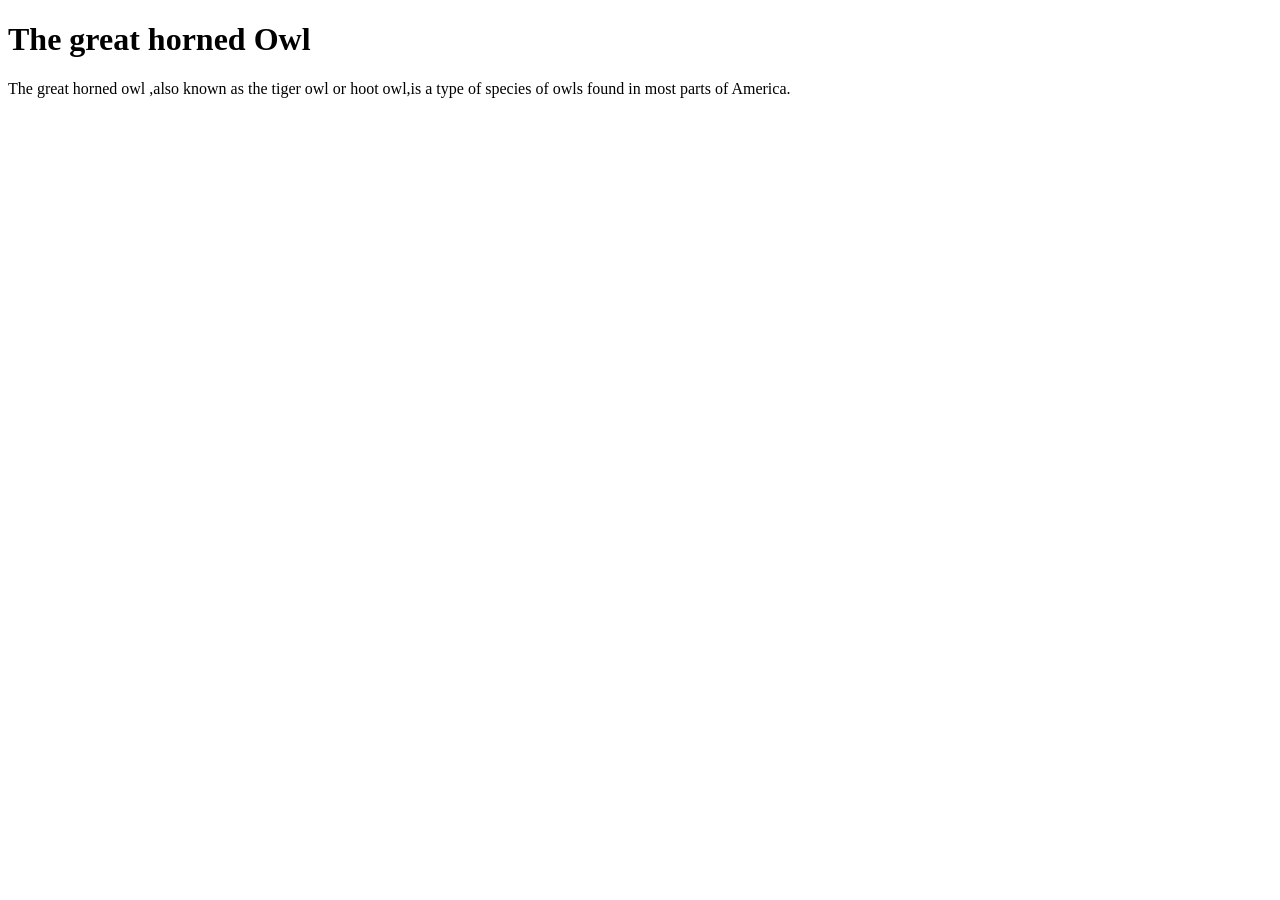
==== owl.html @ 4f80f103 "modify the changes to the page made by the style.css" ====
<!DOCTYPE html>
<html>
    <head>
        <title>Great Horned Owl</title>
        <link href="css/styles.css" rel="stylesheet" type="text/css">
    </head>
    <body>
        <h1>The great horned Owl</h1>
        <p>The great horned owl ,also known as the tiger owl or hoot owl,is a type of species of owls found in most parts of America.</p>
    </body>
</html>
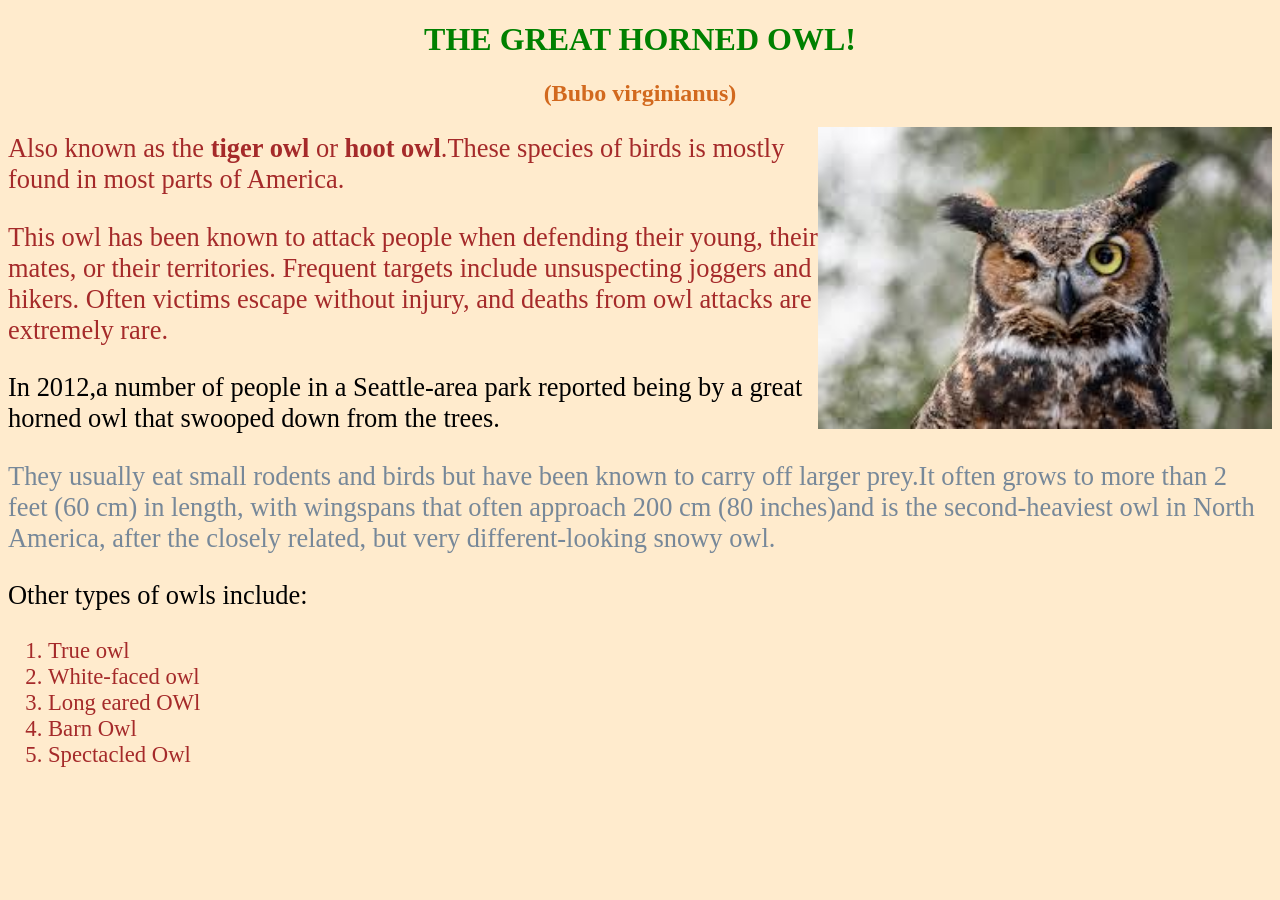
==== commit 152025ee: "add image and made changes to page using style.css" ====
--- a/owl.html
+++ b/owl.html
@@ -5,7 +5,24 @@
         <link href="css/styles.css" rel="stylesheet" type="text/css">
     </head>
     <body>
-        <h1>The great horned Owl</h1>
-        <p>The great horned owl ,also known as the tiger owl or hoot owl,is a type of species of owls found in most parts of America.</p>
+        <h1>THE GREAT HORNED OWL!</h1>
+        <h2>(Bubo virginianus)</h2>
+        <img src="owl.jpg" alt="A picture of an owl">
+        <div class="details">
+         <p>Also known as the<strong> tiger owl</strong> or <strong> hoot owl</strong>.These species of birds is mostly found in most parts of America.</p>
+    <p>This owl has been known to attack people when defending their young, their mates, or their territories. Frequent targets include unsuspecting joggers and hikers. Often victims escape without injury, and deaths from owl attacks are extremely rare.</p>
+        </div>
+    <p>In 2012,a number of people in a Seattle-area park reported being by a great horned owl that swooped down from the trees.</p>
+    <div class="important">
+    <p>They usually eat small rodents and birds but have been known to carry off larger prey.It often grows to more than 2 feet (60 cm) in length, with wingspans that often approach 200 cm (80 inches)and is the second-heaviest owl in North America, after the closely related, but very different-looking snowy owl.</p>
+    </div>
+    <p>Other types of owls include:</p>
+<ol>
+    <li>True owl</li>
+    <li>White-faced owl</li>
+    <li>Long eared OWl</li>
+    <li>Barn Owl</li>
+    <li>Spectacled Owl</li>
+</ol>
     </body>
 </html>
--- a/css/styles.css
+++ b/css/styles.css
@@ -0,0 +1,29 @@
+h1 {
+    color:green;
+    text-align: center;
+}
+h2 {
+    color: chocolate;
+    text-align:center;
+}
+img {
+    float: right;
+    width: 120mm ;
+    height: 80mm;
+}
+p {
+    font-size:7mm ;
+}
+.details {
+    color: brown;
+}
+.important {
+    color:lightslategrey;
+}
+body {
+    background-color: blanchedalmond;
+}
+ol {
+    font-size: 6mm;
+    color: brown;
+}
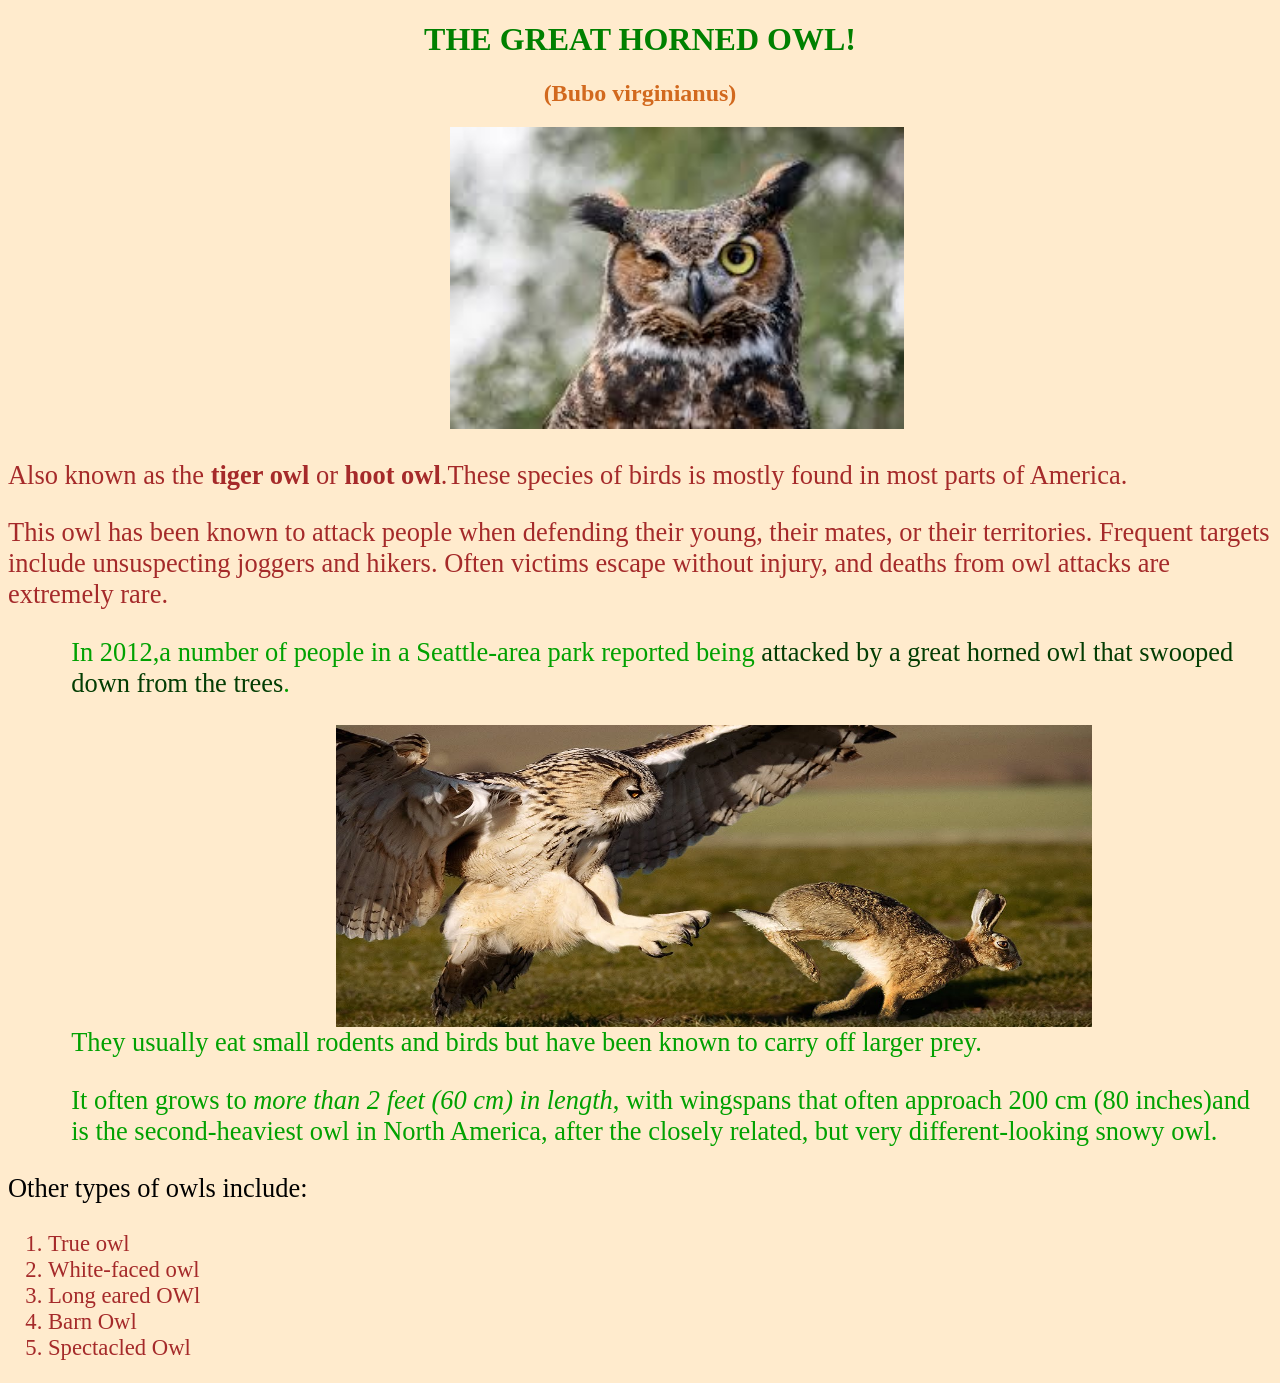
==== commit 767cd0e6: "modify changes to the page structure" ====
--- a/owl.html
+++ b/owl.html
@@ -6,15 +6,17 @@
     </head>
     <body>
         <h1>THE GREAT HORNED OWL!</h1>
-        <h2>(Bubo virginianus)</h2>
-        <img src="owl.jpg" alt="A picture of an owl">
-        <div class="details">
-         <p>Also known as the<strong> tiger owl</strong> or <strong> hoot owl</strong>.These species of birds is mostly found in most parts of America.</p>
-    <p>This owl has been known to attack people when defending their young, their mates, or their territories. Frequent targets include unsuspecting joggers and hikers. Often victims escape without injury, and deaths from owl attacks are extremely rare.</p>
-        </div>
-    <p>In 2012,a number of people in a Seattle-area park reported being by a great horned owl that swooped down from the trees.</p>
-    <div class="important">
-    <p>They usually eat small rodents and birds but have been known to carry off larger prey.It often grows to more than 2 feet (60 cm) in length, with wingspans that often approach 200 cm (80 inches)and is the second-heaviest owl in North America, after the closely related, but very different-looking snowy owl.</p>
+         <h2>(Bubo virginianus)</h2>
+     <img src="owl.jpg" alt="A picture of an owl">
+     <div class="details">
+      <p>Also known as the<strong> tiger owl</strong> or <strong> hoot owl</strong>.These species of birds is mostly found in most parts of America.</p>
+         <p>This owl has been known to attack people when defending their young, their mates, or their territories. Frequent targets include unsuspecting joggers and hikers. Often victims escape without injury, and deaths from owl attacks are extremely rare.</p>
+         </div>
+        <div class="important">
+    <p>In 2012,a number of people in a Seattle-area park reported being<span class="owl-attack"> attacked by a great horned owl that swooped down from the trees</span>.</p>
+    <img src="predator.jpg" alt="A picture of an owl hunting a rabbit">
+    <p>They usually eat small rodents and birds but have been known to carry off larger prey.</p>
+    <p>It often grows to <em>more than 2 feet (60 cm) in length</em>, with wingspans that often approach 200 cm (80 inches)and is the second-heaviest owl in North America, after the closely related, but very different-looking snowy owl.</p>
     </div>
     <p>Other types of owls include:</p>
 <ol>
--- a/css/styles.css
+++ b/css/styles.css
@@ -7,7 +7,7 @@
     text-align:center;
 }
 img {
-    float: right;
+    padding-left: 35%;
     width: 120mm ;
     height: 80mm;
 }
@@ -18,7 +18,17 @@
     color: brown;
 }
 .important {
-    color:lightslategrey;
+    color:rgb(1, 161, 1);
+    padding-left: 5%;
+}
+.owl-attack {
+    color: rgb(3, 61, 3);
+}
+.important img {
+    width: 200mm;
+    height: 80mm;
+    float: right;
+    padding-right: 15%;
 }
 body {
     background-color: blanchedalmond;
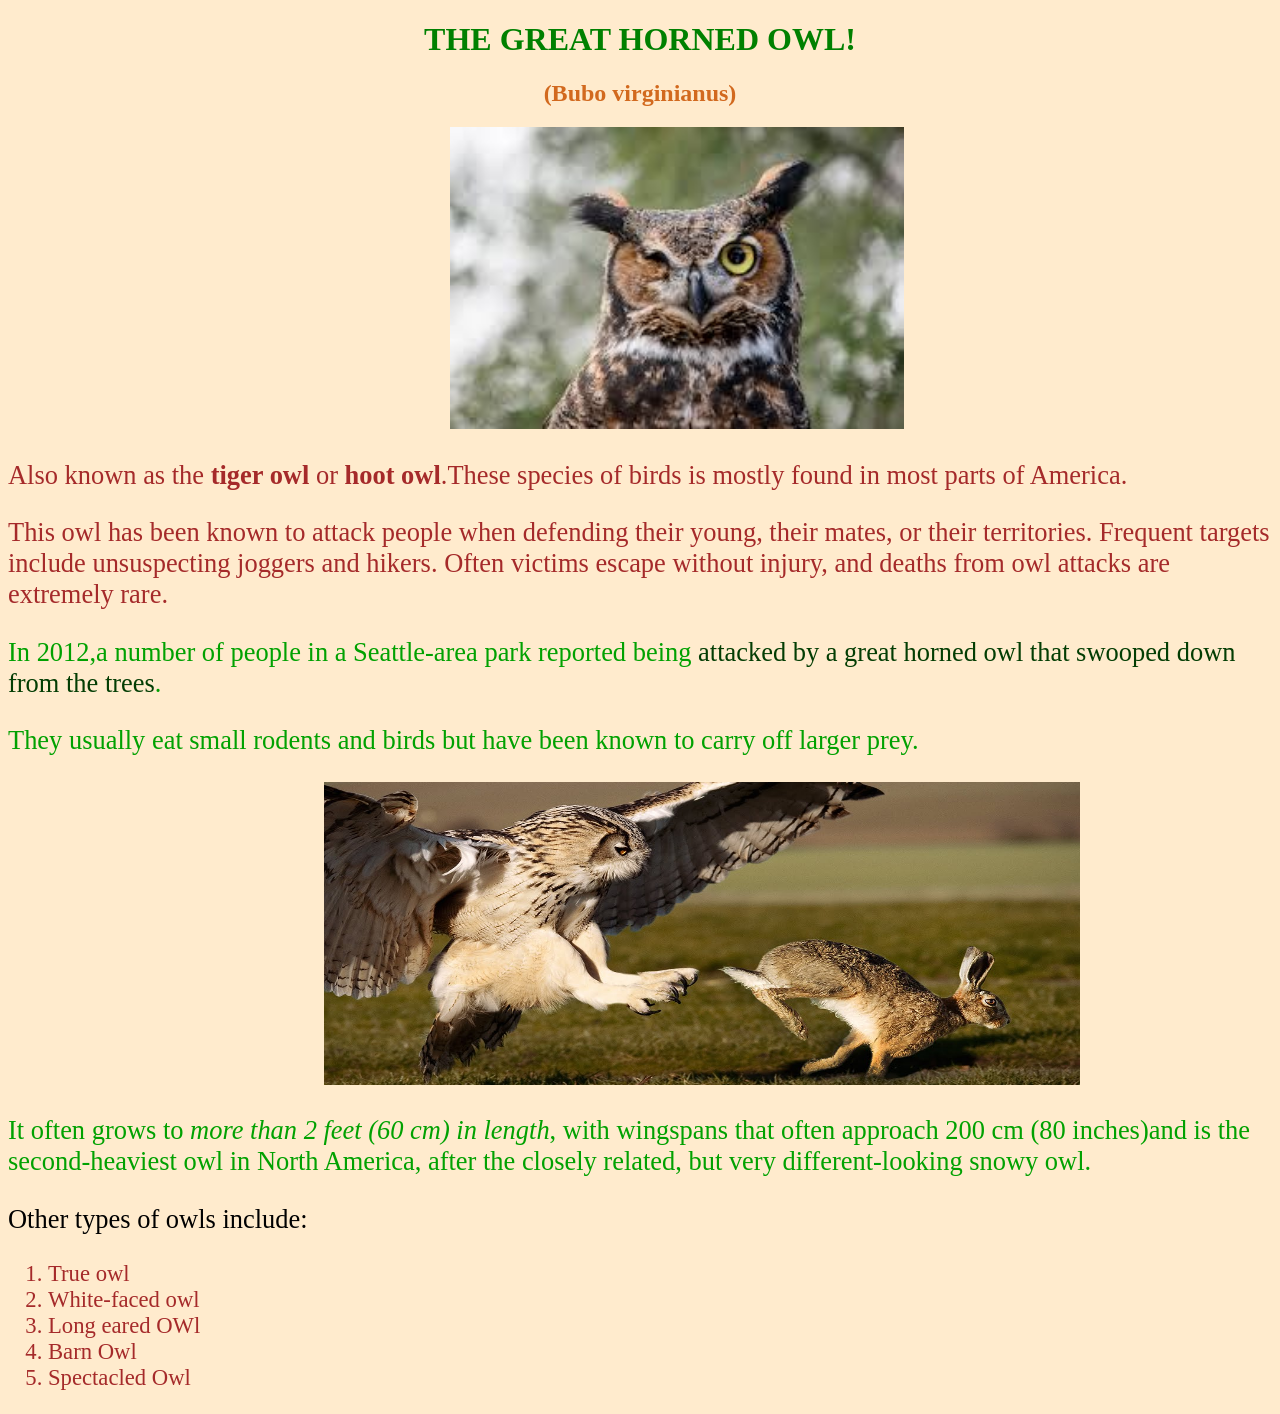
==== commit 879e322f: "make changes to page using style.css" ====
--- a/owl.html
+++ b/owl.html
@@ -14,8 +14,8 @@
          </div>
         <div class="important">
     <p>In 2012,a number of people in a Seattle-area park reported being<span class="owl-attack"> attacked by a great horned owl that swooped down from the trees</span>.</p>
+    <p>They usually eat small rodents and birds but have been known to carry off larger prey.</p>
     <img src="predator.jpg" alt="A picture of an owl hunting a rabbit">
-    <p>They usually eat small rodents and birds but have been known to carry off larger prey.</p>
     <p>It often grows to <em>more than 2 feet (60 cm) in length</em>, with wingspans that often approach 200 cm (80 inches)and is the second-heaviest owl in North America, after the closely related, but very different-looking snowy owl.</p>
     </div>
     <p>Other types of owls include:</p>
--- a/css/styles.css
+++ b/css/styles.css
@@ -19,7 +19,6 @@
 }
 .important {
     color:rgb(1, 161, 1);
-    padding-left: 5%;
 }
 .owl-attack {
     color: rgb(3, 61, 3);
@@ -27,8 +26,7 @@
 .important img {
     width: 200mm;
     height: 80mm;
-    float: right;
-    padding-right: 15%;
+    padding-left: 25%;
 }
 body {
     background-color: blanchedalmond;
